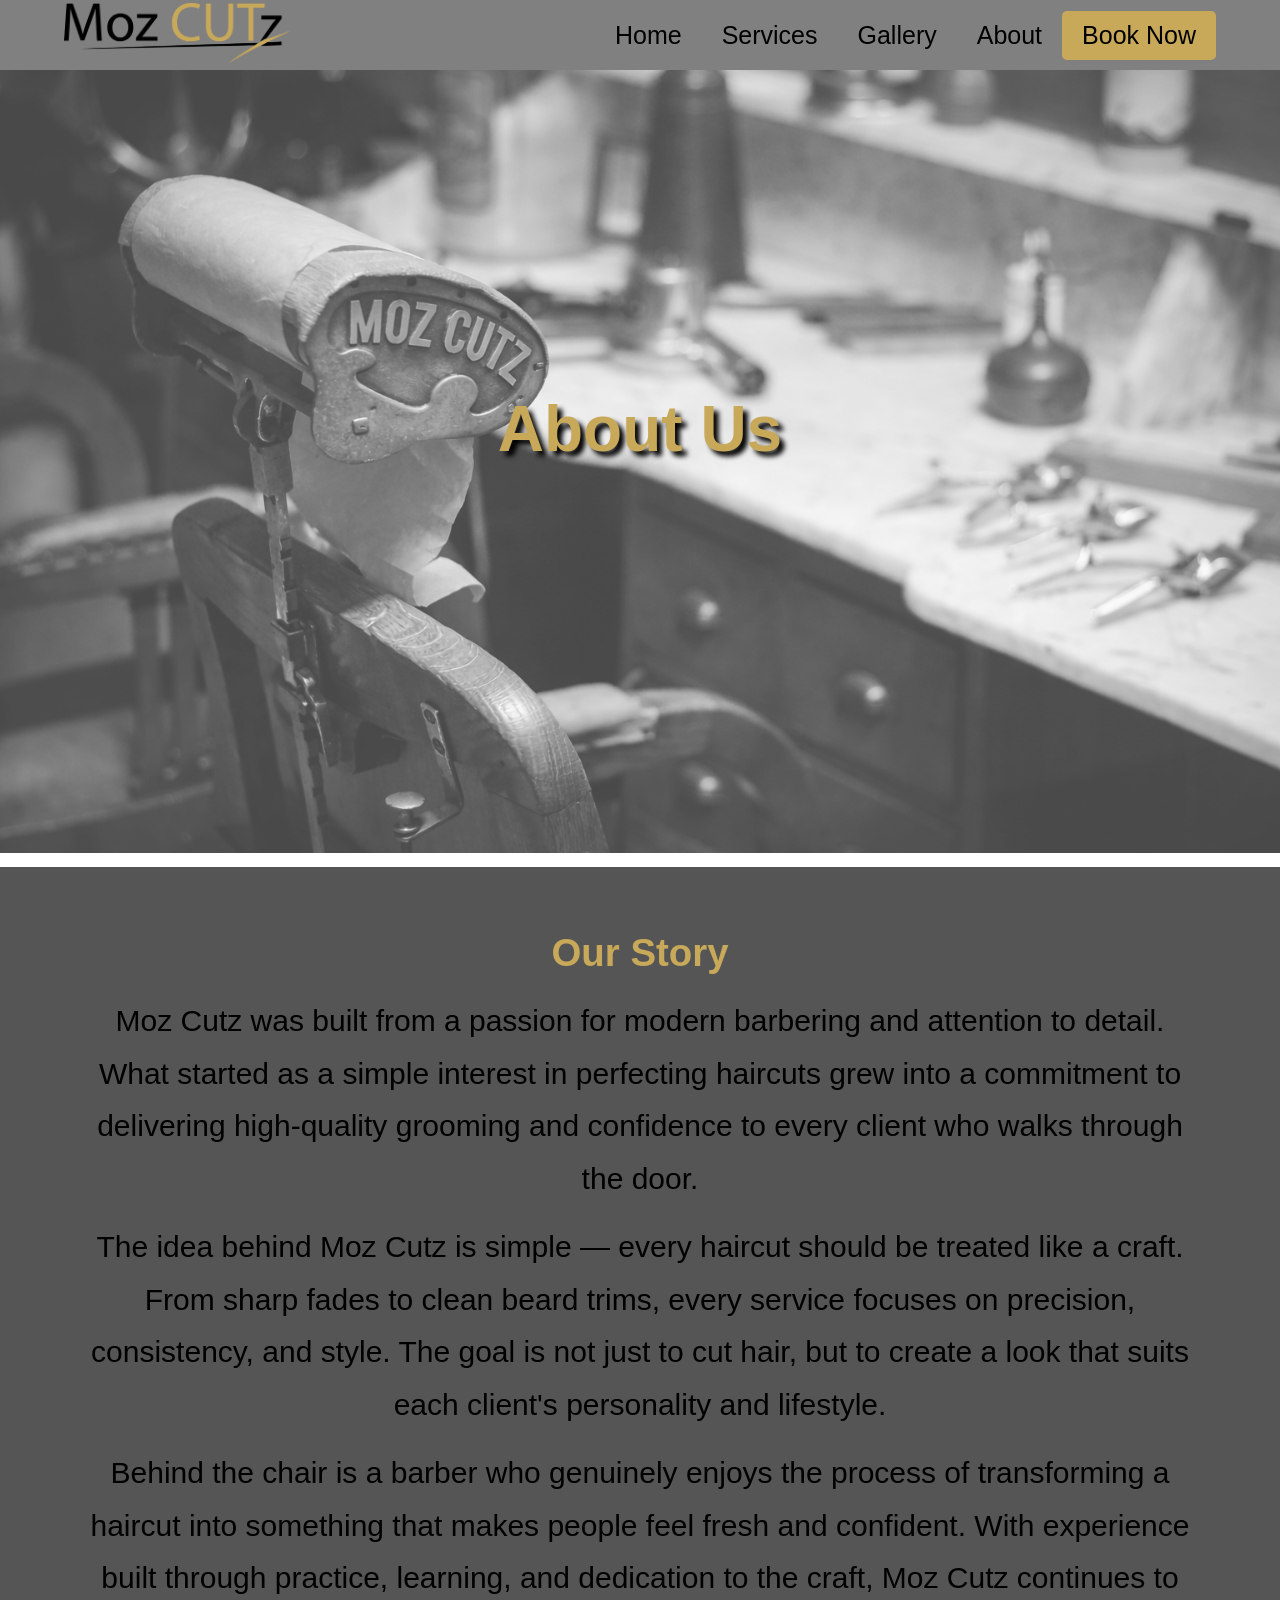
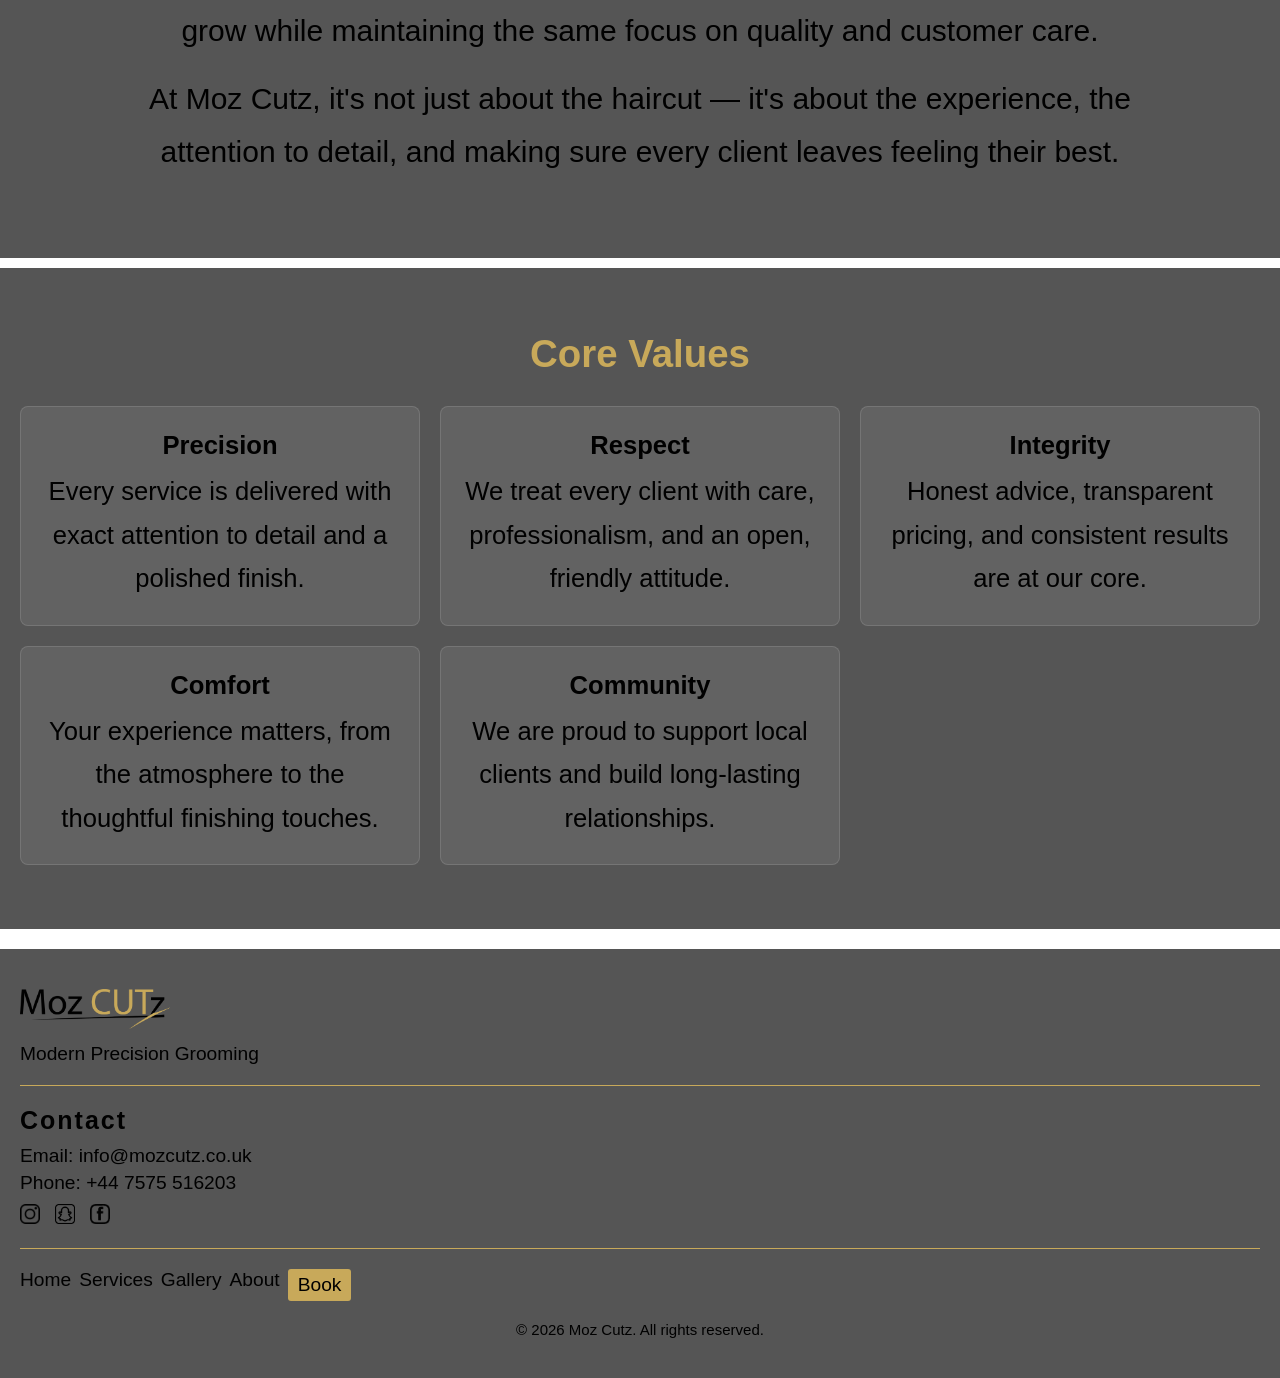
==== about.html @ f47575ed "initial upload" ====
<!DOCTYPE html>
<html>
<head>
  <title>About Us</title>
  <link rel="stylesheet" href="style.css">
</head>
<body>

<header class="navbar">
  <div class="logo">
    <img src="Hero Images/logo.png" alt="Moz Cutz Logo">
  </div>

  <nav class="nav">
    <a href="index.html">Home</a>
    <a href="Services.html">Services</a>
    <a href="gallery.html">Gallery</a>
    <a href="about.html">About</a>
    <a href="https://squareup.com/gb/en" target="_blank" class="cta">Book Now</a>
  </nav>
</header>

<main>
  <section class="hero-section">
    <div class="hero-content">
      <img src="Hero Images/about us hero image.png" alt="Hero Image">
      <h1>About Us</h1>
    </div>
  </section>

  <section class="about-info-section">
   <div class="about-info-grid">
     
      <div class="about-info-text">
      <h1>Our Story</h1>
       <p>Moz Cutz was built from a passion for modern barbering and attention to detail.
         What started as a simple interest in perfecting haircuts grew into a commitment to delivering high-quality grooming and confidence to every client who walks through the door.</p>   
       <p>The idea behind Moz Cutz is simple — every haircut should be treated like a craft. 
        From sharp fades to clean beard trims, every service focuses on precision, consistency, and style. 
        The goal is not just to cut hair, but to create a look that suits each client's personality and lifestyle.</p>
       <p>Behind the chair is a barber who genuinely enjoys the process of transforming a haircut into something that makes people feel fresh and confident. 
        With experience built through practice, learning, and dedication to the craft, Moz Cutz continues to grow while maintaining the same focus on quality and customer care.</p>
       <p>At Moz Cutz, it's not just about the haircut — it's about the experience, the attention to detail, and making sure every client leaves feeling their best.</p>
      </div>
    </div>
  </section>

  <section class="core-values-section">
    <div class="core-values-inner">
      <h1>Core Values</h1>
      <div class="values-grid">
        <div class="value-card">
          <h3>Precision</h3>
          <p>Every service is delivered with exact attention to detail and a polished finish.</p>
        </div>
        <div class="value-card">
          <h3>Respect</h3>
          <p>We treat every client with care, professionalism, and an open, friendly attitude.</p>
        </div>
        <div class="value-card">
          <h3>Integrity</h3>
          <p>Honest advice, transparent pricing, and consistent results are at our core.</p>
        </div>
        <div class="value-card">
          <h3>Comfort</h3>
          <p>Your experience matters, from the atmosphere to the thoughtful finishing touches.</p>
        </div>
        <div class="value-card">
          <h3>Community</h3>
          <p>We are proud to support local clients and build long-lasting relationships.</p>
        </div>
      </div>
    </div>
  </section>
</main>

<footer class="footer">

  <div class="footer-container">
<!-- left -->
    <div class="footer-logo">
      <img src="Hero Images/logo.png" alt="Moz Cutz Logo">
      <p>Modern Precision Grooming</p>
    </div>

    <!-- divider -->
<div class="divider"></div>
   
    <div class="footer-contact">
      <h3>Contact</h3>
      <p>Email: info@mozcutz.co.uk</p>
      <p>Phone: +44 7575 516203</p>
      <div class="socials">
        <a href="https://www.instagram.com/mozcutz?igsh=MWpocHoxbmjnZXI0Ng==" target="_blank"><img src="Hero Images/insta icon.png" alt="Instagram"></a>
        <a href="https://www.snapchat.com/add/mozcutz" target="_blank"><img src="Hero Images/snap icon.png" alt="Snapchat"></a>
        <a href="https://www.facebook.com/mozcutz" target="_blank"><img src="Hero Images/facebook icon6.png" alt="Facebook"></a>
      </div>
    </div>
    <!-- DIVIDER -->
    <div class="divider"></div>

    <!-- RIGHT -->
    <div class="footer-right">
      <a href="#">Home</a>
      <a href="#">Services</a>
      <a href="#">Gallery</a>
      <a href="#">About</a>
      <a href="#" class="footer-book">Book</a>
    </div>

  </div>
  <div class="footer-bottom">
    <p>© 2026 Moz Cutz. All rights reserved.</p>
  </div>

</footer>

</body>
</html>
---- style.css ----
* {
  margin: 0;
  padding: 0;
  box-sizing: border-box;
}
body {
  overflow-x: hidden;
}h1, h2, h3, h4, h5, h6 {
    font-family: 'Bebas Neue', sans-serif;
    
  }
  a {
    font-family: 'Montserrat', sans-serif;
  }
  p {
    font-family: 'Montserrat', sans-serif;
  }



 .navbar {
  position:fixed;
    width: 100%;
    height: 70px;
    background-color: gray;

    display: flex;
    flex-wrap: nowrap;
    justify-content: space-between;
    align-items: center;

    padding: 20px clamp(20px, 5vw, 80px);
    white-space: nowrap;
    z-index: 10;
}
.logo img {
  height: clamp(30px, 8vw, 60px);
  width: auto;
}
.nav {
  display: flex;
  flex-wrap: nowrap;
  overflow-x: auto;
}
  .nav a {
    text-decoration:none;
    color: black;
    font-size: clamp(16px, 2vw, 25px);
    padding: 10px 20px;

    display: inline-flex;
    flex-wrap: nowrap;
    flex: 0 1 auto;
    min-width: 0;
    flex-shrink: 1;

    white-space: nowrap;
    overflow: hidden;
    text-overflow: ellipsis;
}

.nav a:hover {
  background-color: #929191;
  border-radius: 5px;
}

.cta {
  background-color: #C8A95A;
  border-radius: 5px;
  padding: 10px 10px;
}
.hero-section {
  position: relative;
  width: 100%;
  overflow: hidden;
}

.hero-content {
  width: 100%;
  height: 100%;
  position: relative;
}

.hero-content h1 {
  font-size: clamp(30px, 5vw, 80px);
  position: absolute;
  top: 50%;
  left: 50%;
  white-space: nowrap;
  transform: translate(-50%, -50%);
  color: #C8A95A;
  text-shadow: 5px 5px 5px rgb(0, 0, 0);
  
}
.hero-content img  {
  width: 100%;
  height: 100%;
  object-fit: cover;
 
}
.hero-content a {
  position: absolute;
  display: inline-flex;
  justify-content: center;
  align-items: center;
  top: 65%;
  left: 50%;
  transform: translate(-50%, -50%);

  background-color: #C8A95A;
  color: black;
  padding: 15px 30px;
  text-decoration: none;
  font-size: clamp(16px, 1.5vw, 30px);
  flex-wrap: nowrap;
   white-space: nowrap;

}
.hero-content a:hover {
  background-color: #929191;
  border-radius: 5px;
}



.our-services h1 {
  padding: 80px 50px;
  text-align: center;
  font-size: clamp(16px, 3vw, 60px);
  word-spacing: 5px;
}
.card-container {
  display: flex;
  gap: 50px;
  justify-content: center;  
  align-items: center;
  width: 100%;
  max-width: 2000px;
  padding: clamp(20px, 4vw, 50px);
  border: #555 solid 1px;
  margin: 0 auto;   
  flex-direction: column;  
}
.service-box {
  display: flex;
  gap: 100px;
  justify-content: center;
}
.service-1-card, .service-2-card, .service-3-card {
  background: white;
  padding: 10px;
  border: 1px solid #ddd;
  width: 100%;
  max-width: 500px;
  margin: 20px;
}

.service-1-card img, .service-2-card img, .service-3-card img {
  height: 200px;
  max-height:500px;
  width: auto;
  margin: 0 auto 20px;
    display: block;
    padding: 20px;


}
.service-1-card h3, .service-2-card h3, .service-3-card h3 {
  font-size: clamp(20px, 3vw, 40px);
  margin-bottom: 10px;
 text-align: center;
}
.service-1-card p, .service-2-card p, .service-3-card p {
  font-size: clamp(16px, 2vw, 30px);
  color: #555;
  text-align: center;
  padding: 20px;
  
}
.view-all-services-cta {
  margin-top: 30px;
  padding: 12px 25px;
  background-color: #C8A95A;
  color: black;
  text-decoration: none;
  border-radius: 4px;
  display: inline-block;
 text-align: center;
 font-size: clamp(16px, 1.5vw, 30px);
}

.view-all-services-cta:hover {
  background-color: #929191;
}

.our-work h1 {
  padding: 50px 50px;
  text-align: center;
  font-size: clamp(30px, 2vw, 60px);
  word-spacing: 5px;
}
.our-work-container{
  display: flex;
  gap: 50px;
  justify-content: center;  
  align-items: center;
  width: 100%;
  max-width: 2000px;
  padding: clamp(20px, 4vw, 50px);
  flex-direction: column; 
  position: relative; 
  margin: 0 auto;  
}
.our-work-container h1 {
  position: absolute;
  top: 50%;
  left: 50%;
  transform: translate(-50%, -50%);
  text-align: center;
  font-size: clamp(16px, 3vw, 70px);
  text-shadow: 5px 5px 5px rgb(0, 0, 0);
   color: #C8A95A;
}

.our-work-container img {
  width: 100%;
  height: 100%;
  object-fit: cover;
  border-radius: 10px;
}
.our-work-btn {
  position: absolute;
  bottom: 20%;
  left: 50%;
  transform: translateX(-50%);
  padding: 12px 25px;
  background-color: #C8A95A;
  color: black;
  text-decoration: none;
  border-radius: 4px;
  display: inline-block;
  text-align: center;
  margin-top: 0;
  font-size: clamp(16px, 1.5vw, 30px);
}
.booknow-container {
  display: flex;
  gap: 50px;
  justify-content: center;  
  align-items: center;
  width: 100%;
  max-width: 2000px;
  padding: clamp(20px, 4vw, 50px);
  flex-direction: column; 
  position: relative; 
  margin: 0 auto;  }
  .booknow-container h1 {
  position: absolute;
  top: 50%;
  left: 50%;
  transform: translate(-50%, -50%);
  text-align: center;
  font-size: clamp(16px, 3vw, 70px);
  text-shadow: 5px 5px 5px rgb(0, 0, 0);
   color: #C8A95A;
}
  .booknow-container img {
  width: 100%;
  height: 100%;
  object-fit: cover;
}
.booknow-btn {
  position: absolute;
  bottom: 20%;
  left: 50%;
  transform: translateX(-50%);
  padding: 12px 25px;
  background-color: #C8A95A;
  color: black;
  text-decoration: none;
  border-radius: 4px;
  display: inline-block;
  text-align: center;
  word-spacing: 5px;
  font-size: clamp(16px, 1.5vw, 30px);
}
.short-story
{
  display: flex;
  gap: 50px;
  justify-content: center;  
  align-items: center;
  width: 100%;
  max-width: 2000px;
  padding: 50px clamp(20px, 8vw, 100px);
  flex-direction: column; 
  position: relative; 
  margin: 0 auto;  
  background-color: #555;
  margin-bottom: 50px;
}
.short-story h1 {
  font-size: clamp(15px, 3vw, 60px);
   color: #C8A95A;
   padding: 20px;
}
.short-story p {
  font-size: clamp(12px, 2vw, 30px);
  color: #000000;
  text-align: center;
  padding: 10px;
}
.footer {
  background: #555; 
  padding: 40px 20px;
  margin-top: 20px;
}

.footer-container {
  max-width: 2000px;
  margin: 0 auto;
  display: flex;
  justify-content: space-between;
  align-items: center;
}

/* LEFT */
.footer-logo img {
  height: 40px;
  margin-bottom: 10px;
}
.footer-logo p {
  font-size: clamp(10px, 1.5vw, 20px);
  color:#000000;
}
/* CENTER */
.footer-contact {
  text-align:justify
}

.footer-contact h3 {
  margin-bottom: 10px;
  letter-spacing: 2px;
  font-size: clamp(12px, 2vw, 25px);
}

.footer-contact p {
  font-size: clamp(10px, 1.5vw, 20px);
  margin: 5px 0;
}

/* SOCIAL ICONS */
.socials {
  margin-top: 10px;
  display: flex;
  gap: 15px;
}

.socials a {
  display: inline-block;
  transition: transform 0.2s ease;
}

.socials a:hover {
  transform: scale(1.1);
}

.socials img {
  width: 20px;
  height: 20px;
  object-fit: contain;
}

/* RIGHT */
.footer-right {
  display: flex;
  flex-direction: column;
  gap: 8px;

}
.footer-right a {
  text-decoration: none;
  color:#000000;
  font-size: clamp(10px, 1.5vw, 20px);
}

.footer-right a:hover {
  color: #C8A95A;
}

/* BOOK BUTTON */
.footer-book {
  background: #C8A95A;
  color: black;
  padding: 5px 10px;
  border-radius: 3px;
  width: fit-content;
}
.footer-bottom {
  width: 100%;
  margin-top: 20px;
  text-align: center;
  font-size: 12px;
  color:#000000;
  font-size: clamp(10px, 1.5vw, 15px);
}
/* DIVIDERS */
.divider {
  width: 2px;
  height: 150px;
  background: #C8A95A;
}
 .footer-container {
    flex-direction: column;
    align-items: flex-start;
    gap: 20px;
  }
  .divider {
    width: 100%;
    height: 1px;
  }
  .footer-right {
    width: 100%;
    flex-direction: row;
    flex-wrap: wrap;
  }



/* SERVICES PAGE  */

.service-card-container {
  width: 100%;
  max-width: 2000px;
  padding: clamp(20px, 4vw, 50px);
  border: #555 solid 1px;
  margin: 0 auto;
}

.service-box-services {
  display: grid;
  grid-template-columns: repeat(3, minmax(250px, 1fr));
  gap: 20px;
  width: 100%;
  justify-items: center;
}
.service-1, .service-2, .service-3, .service-4, .service-5, .service-6, .service-7, .service-8, .service-9 {
  background: white;
  padding: 30px;
  border: 1px solid #ddd;
  width: 100%;
}

.service-1 h3, .service-2 h3, .service-3 h3, .service-4 h3, .service-5 h3, .service-6 h3, .service-7 h3, .service-8 h3, .service-9 h3 {
  font-size: clamp(15px, 2vw, 45px);
  margin-bottom: 10px;
  text-align: center;
  letter-spacing: 2px;
}
.service-1 h3 span, .service-2 h3 span, .service-3 h3 span, .service-4 h3 span, .service-5 h3 span, .service-6 h3 span, .service-7 h3 span, .service-8 h3 span, .service-9 h3 span {
  display: inline-block;
  margin-left: 8px;
  font-size: 0.9em;
}
.service-1 p, .service-2 p, .service-3 p, .service-4 p, .service-5 p, .service-6 p, .service-7 p, .service-8 p, .service-9 p {
  font-size: clamp(15px, 2vw, 30px);
  color: #555;
  text-align: center;
  padding: 10px;
}
.service-box-services .book-services-cta {
  grid-column: 1 / -1;
  justify-self: center;
  margin-top: 30px;
}
.book-services-cta {
  padding: 12px 25px;
  background-color: #C8A95A;
  color: black;
  text-decoration: none;
  border-radius: 4px;
  display: inline-flex;
  justify-content: center;
  align-items: center;
  font-size: clamp(16px, 2vw, 30px);
}
.book-services-cta:hover {
  background-color: #929191;
}
 .our-work-btn,
  .booknow-btn {
    position: absolute;
    left: 50%;
    transform: translateX(-50%);
    margin-top: 0;
  }
 
  
/* GALLERY PAGE  */

.photo-1 h3, .photo-2 h3, .photo-3 h3, .photo-4 h3, .photo-5 h3, .photo-6 h3, .photo-7 h3, .photo-8 h3, .photo-9 h3 {
  font-size: clamp(15px, 3vw, 35px);
  text-align: center;
  padding: 10px;
}
.photo-1 img, .photo-2 img , .photo-3 img, .photo-4 img, .photo-5 img, .photo-6 img, .photo-7 img, .photo-8 img, .photo-9 img {
 height: clamp(100px, 15vw, 500px);
  width: clamp(150px, 20vw, 500px);
   max-height:300px;
   margin: 0 auto;
  display: block;
  border-radius: 10px;
}
/*about page */
.about-info-section,
.core-values-section {
  background: #555;
  color:#C8A95A;
  padding: clamp(40px, 5vw, 80px) 20px;
  margin-top: 10px;
  text-align: center;
}

.about-info-grid {
  max-width: 1100px;
  margin: 0 auto;
  align-items: center;
  gap: 40px;
}
.about-info-text {
  flex: 1;
}


.about-info-text h1,
.core-values-inner h1 {
  font-size: clamp(16px, 3vw, 50px);
  color: #C8A95A;
  margin-bottom: 20px;
  text-align: center;
}

.about-info-text p {
  font-size: clamp(16px, 3vw, 30px);
  line-height: 1.75;
  color:#000000;
  margin-bottom: 16px;
}

.core-values-inner {
  margin: 0 auto;
}

.values-grid {
  display: grid;
  grid-template-columns: repeat(3, minmax(220px, 1fr));
  gap: 20px;
  margin-top: 30px;
  max-width: 2000px;
}

.value-card {
  background: rgba(255, 255, 255, 0.08);
  border: 1px solid rgba(255, 255, 255, 0.12);
  border-radius: 8px;
  padding: 24px;
}

.value-card h3 {
  color:#000000;
  margin-bottom: 10px;
  font-size: clamp(16px, 2vw, 40px);
}

.value-card p {
  color:#000000;
  font-size: clamp(15px, 2vw, 30px);
  line-height: 1.7;
}
@media screen and (max-width: 1100px) {
 .navbar {
    flex-wrap: nowrap;
    justify-content: space-between;
    height: 50px;
  }
  .logo img {
    height: clamp(20px, 5vw, 40px);
  }
  .hero-section {
    min-height: auto;
    height: auto;
    overflow: hidden;
  }
  .hero-content img {
    width: 100%;
    height: auto;
  }
  .hero-content h1 {
    font-size: clamp(20px, 4vw, 50px);
    top: 40%;
  }
  .hero-content a {
    font-size: clamp(15px, 3vw, 20px);
    padding: 8px 10px;
    top: 60%;
  }
  .card-container {
    max-width: 100%;
    padding: 20px;
    gap: 20px;
  }
  .service-box {
    flex-wrap: nowrap;
    gap: 30px;
    justify-content: center;
  }
  .service-1-card,
  .service-2-card,
  .service-3-card {
    width: 100%;
    max-width: 300px;
    margin: 10px;
  }
  .service-1-card img,
  .service-2-card img,
  .service-3-card img {
    height: auto;
    max-height: 100px;
    width: auto;
    max-width: 100%;
    padding: 5px;
  }
  
  .our-work-container,
  .booknow-container,
  .short-story {
    width: 100%;
    max-width: 1000px;
    padding: 10px;
    gap: 30px;
  }
  .our-work-container img,
  .booknow-container img {
    width: 100%;
    height: auto;
    max-height: 400px;
  }
  .short-story {
    padding: 20px;
    max-width: 1200px;

  }
  .service-box-services {
    grid-template-columns: repeat(2, minmax(250px, 1fr));
  }
  
  .values-grid {
    grid-template-columns: repeat(2, minmax(220px, 1fr));
  }

}

@media screen and (max-width: 600px) {
  .navbar {
    flex-wrap: nowrap;
    justify-content: space-between;
    gap: 5px;
    padding: 8px;
    height: 40px;
  }
  .nav {
    display: flex;
    flex-wrap: nowrap;
    justify-content: flex-end;
    gap: 5px;
    overflow-x: visible;
  }
  .nav a {
    font-size: clamp(10px, 2.5vw, 15px);
    padding: 2px 3px;
    white-space: nowrap;
  }
  .logo img {
    height: clamp(20px, 3vw, 30px);
  }
  .hero-section {
    height: auto;
  }
  .hero-content img {
    width: 100%;
    height: auto;
  }
  .hero-content h1,
  .hero-content a {
    position: absolute;
    left: 50%;
    transform: translateX(-50%);
    text-align: center;
  }
  .hero-content h1 {
    width: 90%;
    white-space: normal;
    padding: 20px 15px 10px;
    font-size: clamp(15px, 3vw, 30px);
    top: 30%;
  }
  .hero-content a {
    width: auto;
    max-width: 180px;
    margin: 20px auto;
    top: 50%;
    font-size: clamp(10px, 2vw, 20px);
    padding: 5px 10px;
  }

  .our-services h1,.our-work h1, .booknow-container h1, .short-story h1, .our-work-container h1, .about-info-text h1 ,.core-values-inner h1 {
    font-size: clamp(13px,2vw,18px);
      padding: 20px 10px; 
      text-align: center;
  }
  .service-1-card img, .service-2-card img,.service-3-card img{
    height: auto;
    max-height: 80px;
     width: auto;
     max-width: 100%;
     padding: 8px;
  }

  
  .service-1-card h3, .service-2-card h3, .service-3-card h3 {
    font-size: clamp(12px, 2vw, 15px);
  }    
  .service-1-card p, .service-2-card p, .service-3-card p {
    font-size: clamp(10px, 3vw, 15px);
    line-height: 1.5;
  }
  .our-work-btn, .booknow-btn, .view-all-services-cta , .book-services-cta {
    font-size: clamp(10px, 2vw, 15px);
    padding: 5px 10px;
  }
   .footer-logo img{
    height: clamp(20px, 3vw, 30px);
  }
  .footer p {
    font-size: clamp(10px,2vw,15px);
    }
    .footer-contact h3 {
    font-size: clamp(12px, 3vw, 15px);
    }
     .footer-right a {
    font-size: clamp(10px, 2vw, 15px);
  }

  .card-container,
  .our-work-container,
  .booknow-container,
  .short-story,
  .service-card-container {
    padding: 10px;
  }
  .short-story {
    padding-left: 20px;
    padding-right: 20px;
  }

  
  .service-box {
    flex-direction: column;
    gap: 20px;
  }
    .service-box-services {
    grid-template-columns: 1fr;
  }
  .service-card-container {
    padding: 20px;
  }
  .service-1,
  .service-2,
  .service-3,
  .service-4,
  .service-5,
  .service-6,
  .service-7,
  .service-8,
  .service-9 {
    padding: 20px;
  }
  .service-1 h3,
  .service-2 h3,
  .service-3 h3,
  .service-4 h3,
  .service-5 h3,
  .service-6 h3,
  .service-7 h3,
  .service-8 h3,
  .service-9 h3 {
    font-size: clamp(12px, 2vw, 15px);
  }
  .service-1 p,
  .service-2 p,
  .service-3 p,
  .service-4 p,
  .service-5 p,
  .service-6 p,
  .service-7 p,
  .service-8 p,
  .service-9 p {
    font-size: clamp(10px, 2vw, 14px);
    line-height: 1.5;
}

.about-info-grid {
  flex-direction: column;
  gap: 20px;
}
.about-info-text {
  margin-left: 20px;
  margin-right: 20px;
}
.about-info-text p{
  font-size: clamp(10px, 2vw, 14px);
}
.core-values-inner {
  max-width: 100%;
  padding: 20px;
}
.value-card h3 {
  font-size: clamp(12px, 2vw, 15px);
}




@media screen and (max-width: 600px) {
  .service-box-services {
    grid-template-columns: 1fr;
  }
  .values-grid {
    grid-template-columns: 1fr;
  }
  .about-info-text {
    margin-left: 25px;
    margin-right: 25px;
  }
}
}
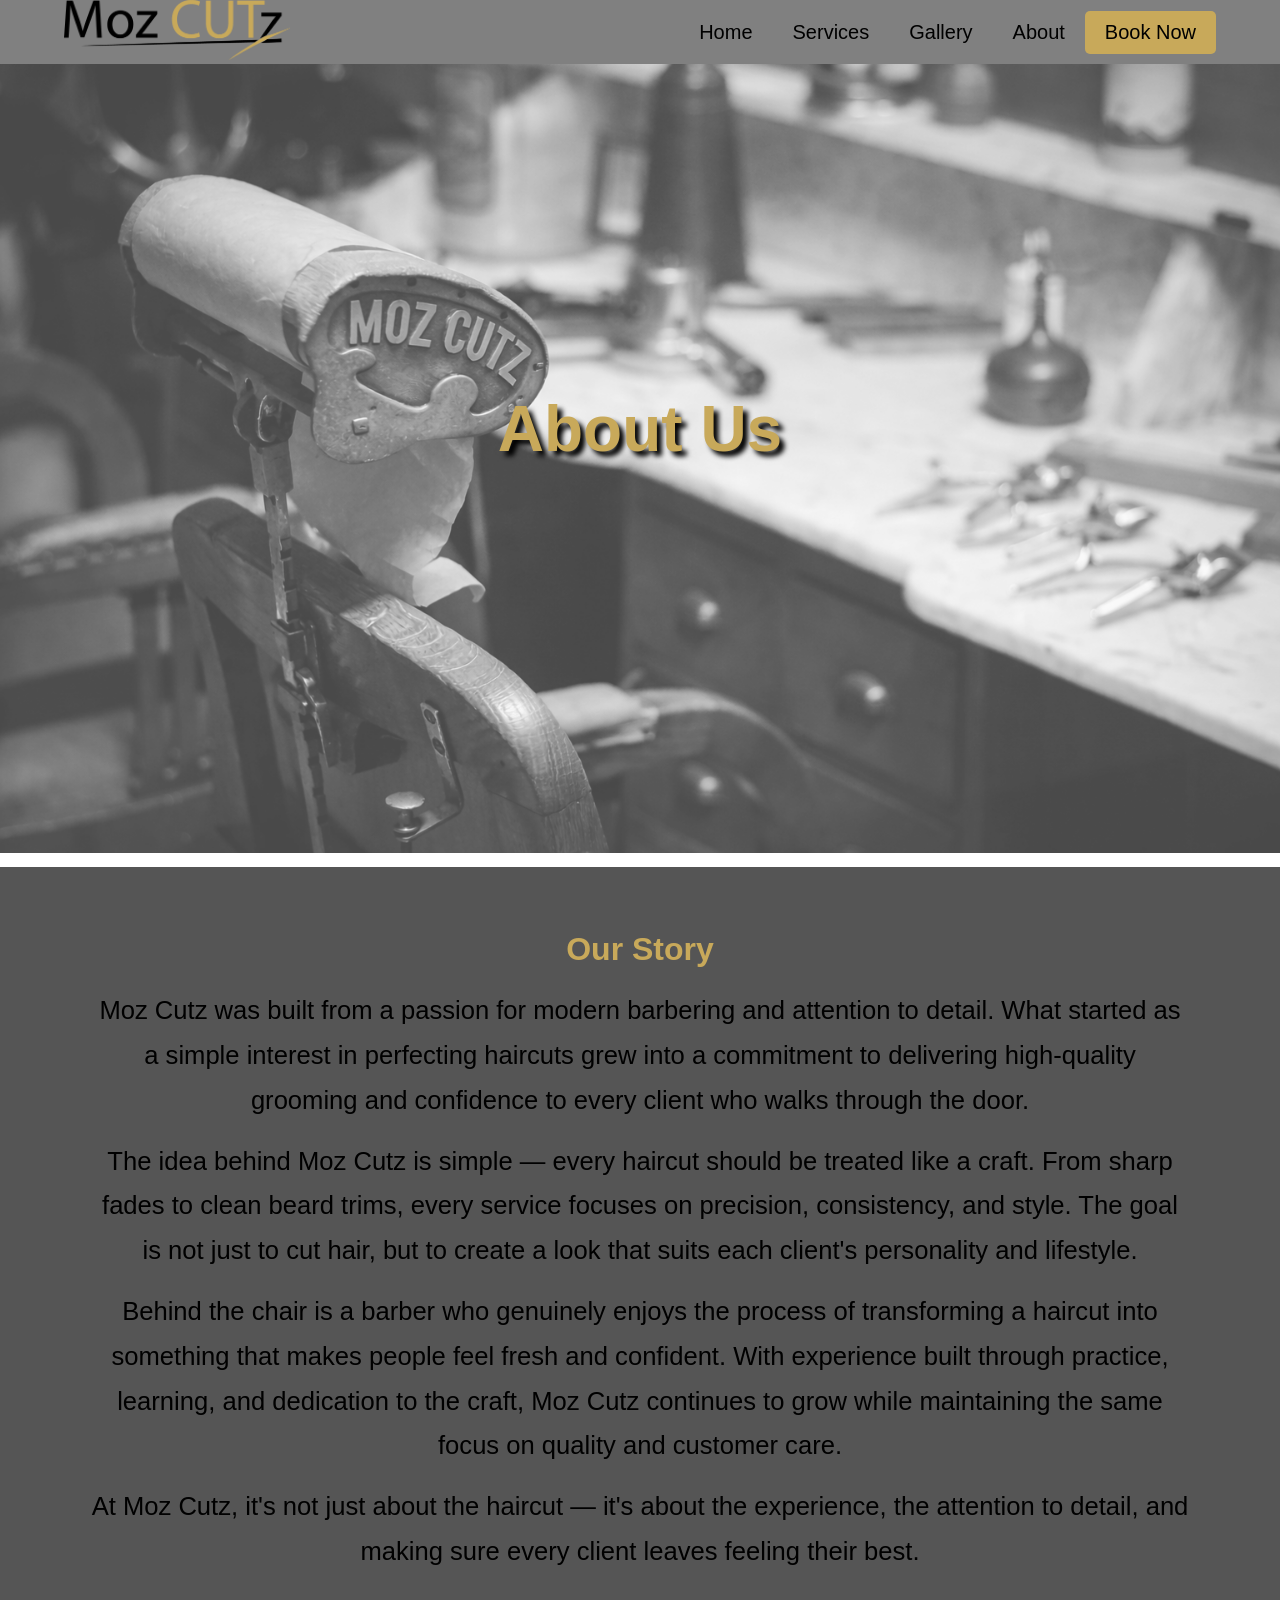
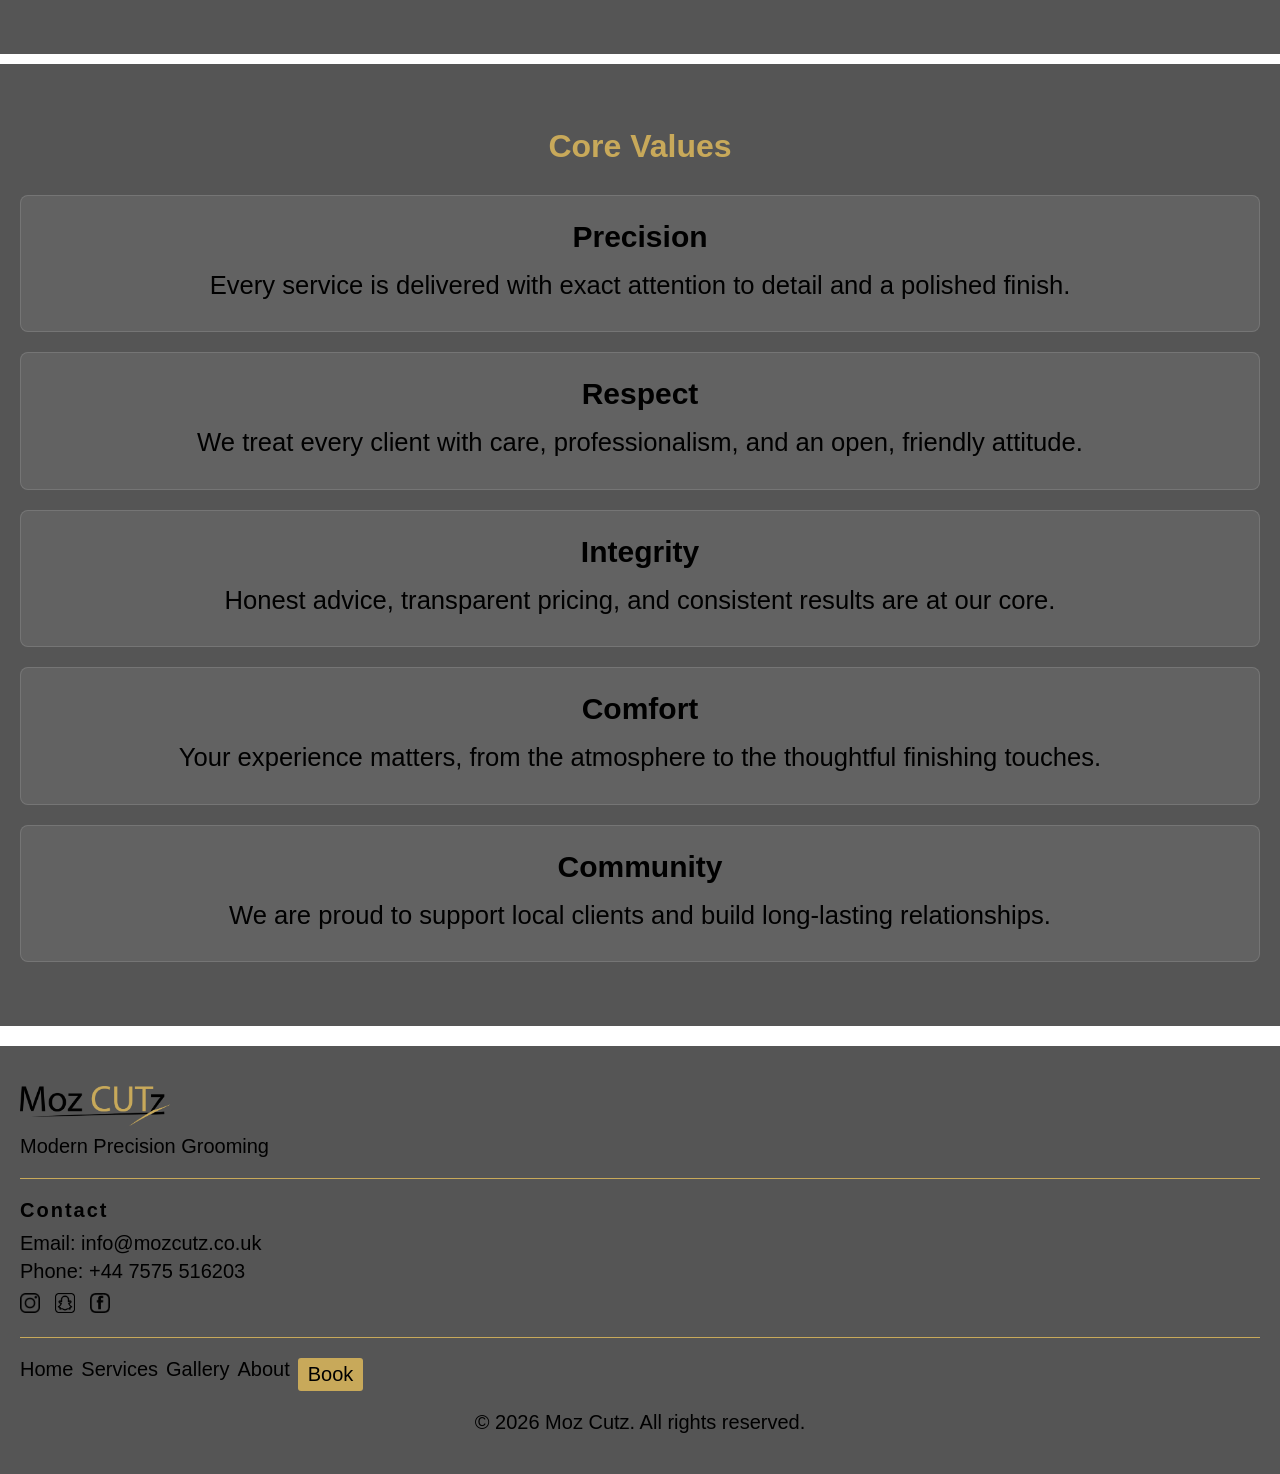
==== commit 2947ce14: "Replace with old the about.html" ====
--- a/about.html
+++ b/about.html
@@ -3,6 +3,7 @@
 <head>
   <title>About Us</title>
   <link rel="stylesheet" href="style.css">
+   <meta name="viewport" content="width=device-width, initial-scale=1.0">
 </head>
 <body>
 
--- a/style.css
+++ b/style.css
@@ -1,847 +1,276 @@
-* {
-  margin: 0;
-  padding: 0;
-  box-sizing: border-box;
-}
-body {
-  overflow-x: hidden;
-}h1, h2, h3, h4, h5, h6 {
-    font-family: 'Bebas Neue', sans-serif;
+* { margin: 0; padding: 0; box-sizing: border-box; } 
+body { overflow-x: hidden; }
+h1, h2, h3, h4, h5, h6 { font-family: 'Bebas Neue', sans-serif; }
+ a { font-family: 'Montserrat', sans-serif; } 
+ p { font-family: 'Montserrat', sans-serif; } 
+ 
+ .navbar { position:fixed; 
+  width: 100%; 
+  height:clamp(60px, 5vw, 100px);
+  background-color:
+   gray; display
+   : flex; flex-wrap: 
+   nowrap; justify-content: 
+   space-between; align-items: 
+   center; padding: 20px clamp(20px, 5vw, 80px); 
+   white-space: nowrap; z-index: 10; } 
+   
+   .logo img { height: clamp(30px, 8vw, 60px);
+     width: auto; } 
+     
+     .nav { display: flex;
+       flex-wrap: nowrap;
+        overflow-x: auto; } 
+        
+        .nav a { 
+          text-decoration:none; 
+          color: black;
+           font-size: clamp(20px, 1.5vw, 45px); 
+           padding: 10px 20px; 
+           display: inline-flex; 
+           flex-wrap: nowrap; 
+           flex: 0 1 auto; 
+           min-width: 0;
+            flex-shrink: 1;
+             white-space: nowrap;
+              overflow: hidden; 
+              text-overflow: ellipsis; } 
+              
+              .nav a:hover 
+              { background-color: #929191; border-radius: 5px; } 
+              .cta { background-color: #C8A95A; border-radius: 5px; padding: 10px 10px; } 
+              .hero-section { position: relative; width: 100%; overflow: hidden; } 
+              .hero-content { width: 100%; height: 100%; position: relative; } 
+              .hero-content h1 { font-size: clamp(50px, 5vw, 100px); position: absolute; top: 50%; left: 50%; white-space: nowrap; transform: translate(-50%, -50%); color: #C8A95A; text-shadow: 5px 5px 5px rgb(0, 0, 0); }
+               .hero-content img { width: 100%; height: 100%; object-fit: cover; } 
+               .hero-content a 
+               { position: absolute;
+                 display: inline-flex;
+                  justify-content: center; 
+                  align-items: center; 
+                  top: 65%;
+                   left: 50%;
+                    transform: translate(-50%, -50%);
+                     background-color: #C8A95A; 
+                     color: black; 
+                     padding: 15px 30px; 
+                     text-decoration: none; 
+                     font-size: clamp(20px, 1.5vw, 30px); 
+                     flex-wrap: nowrap; white-space: nowrap; } .hero-content a:hover { background-color: #929191; border-radius: 5px; }
+                     
+                     
+                     .our-services h1 
+                     { padding: 80px 50px; text-align: center; font-size: clamp(30px, 2.5vw, 60px); word-spacing: 5px; } 
+                     .card-container { 
+                      display: flex;
+                       gap: 50px;
+                        justify-content: center; 
+                        align-items: center; 
+                        width: 100%; max-width: 2000px; padding: clamp(20px, 4vw, 50px); border: #555 solid 1px; margin: 0 auto; flex-direction: column; } 
+                        
+  .service-box { display: flex; gap: 100px; justify-content: center; }
+   .service-1-card, .service-2-card, .service-3-card 
+   { background: white; padding: 5px; border: 1px solid #ddd; width: 100%; max-width: 600px; margin: 5px; } 
+   .service-1-card img, .service-2-card img, .service-3-card img 
+   { height: 200px; max-height:500px; width: auto; margin: 0 auto 20px; display: block; padding: 20px; }
+    .service-1-card h3, .service-2-card h3, .service-3-card h3 
+    { font-size: clamp(25px, 2vw, 50px); margin-bottom: 10px; text-align: center; } 
+    .service-1-card p, .service-2-card p, .service-3-card p
+     { font-size: clamp(20px, 2vw, 30px); color: #555; text-align: center; padding: 20px; } 
+
+    .view-all-services-cta 
+    { margin-top: 30px; padding: 12px 25px; background-color: #C8A95A; color: black; text-decoration: none; border-radius: 4px; display: inline-block; text-align: center; font-size: clamp(20px, 1.5vw, 40px); } 
+    .view-all-services-cta:hover { background-color: #929191; }
     
-  }
-  a {
-    font-family: 'Montserrat', sans-serif;
-  }
-  p {
-    font-family: 'Montserrat', sans-serif;
-  }
-
-
-
- .navbar {
-  position:fixed;
-    width: 100%;
-    height: 70px;
-    background-color: gray;
-
-    display: flex;
-    flex-wrap: nowrap;
-    justify-content: space-between;
-    align-items: center;
-
-    padding: 20px clamp(20px, 5vw, 80px);
-    white-space: nowrap;
-    z-index: 10;
-}
-.logo img {
-  height: clamp(30px, 8vw, 60px);
-  width: auto;
-}
-.nav {
-  display: flex;
-  flex-wrap: nowrap;
-  overflow-x: auto;
-}
-  .nav a {
-    text-decoration:none;
-    color: black;
-    font-size: clamp(16px, 2vw, 25px);
-    padding: 10px 20px;
-
-    display: inline-flex;
-    flex-wrap: nowrap;
-    flex: 0 1 auto;
-    min-width: 0;
-    flex-shrink: 1;
-
-    white-space: nowrap;
-    overflow: hidden;
-    text-overflow: ellipsis;
-}
-
-.nav a:hover {
-  background-color: #929191;
-  border-radius: 5px;
-}
-
-.cta {
-  background-color: #C8A95A;
-  border-radius: 5px;
-  padding: 10px 10px;
-}
-.hero-section {
-  position: relative;
-  width: 100%;
-  overflow: hidden;
-}
-
-.hero-content {
-  width: 100%;
-  height: 100%;
-  position: relative;
-}
-
-.hero-content h1 {
-  font-size: clamp(30px, 5vw, 80px);
-  position: absolute;
-  top: 50%;
-  left: 50%;
-  white-space: nowrap;
-  transform: translate(-50%, -50%);
-  color: #C8A95A;
-  text-shadow: 5px 5px 5px rgb(0, 0, 0);
-  
-}
-.hero-content img  {
-  width: 100%;
-  height: 100%;
-  object-fit: cover;
- 
-}
-.hero-content a {
-  position: absolute;
-  display: inline-flex;
-  justify-content: center;
-  align-items: center;
-  top: 65%;
-  left: 50%;
-  transform: translate(-50%, -50%);
-
-  background-color: #C8A95A;
-  color: black;
-  padding: 15px 30px;
-  text-decoration: none;
-  font-size: clamp(16px, 1.5vw, 30px);
-  flex-wrap: nowrap;
-   white-space: nowrap;
-
-}
-.hero-content a:hover {
-  background-color: #929191;
-  border-radius: 5px;
-}
-
-
-
-.our-services h1 {
-  padding: 80px 50px;
-  text-align: center;
-  font-size: clamp(16px, 3vw, 60px);
-  word-spacing: 5px;
-}
-.card-container {
-  display: flex;
-  gap: 50px;
-  justify-content: center;  
-  align-items: center;
-  width: 100%;
-  max-width: 2000px;
-  padding: clamp(20px, 4vw, 50px);
-  border: #555 solid 1px;
-  margin: 0 auto;   
-  flex-direction: column;  
-}
-.service-box {
-  display: flex;
-  gap: 100px;
-  justify-content: center;
-}
-.service-1-card, .service-2-card, .service-3-card {
-  background: white;
-  padding: 10px;
-  border: 1px solid #ddd;
-  width: 100%;
-  max-width: 500px;
-  margin: 20px;
-}
-
-.service-1-card img, .service-2-card img, .service-3-card img {
-  height: 200px;
-  max-height:500px;
-  width: auto;
-  margin: 0 auto 20px;
-    display: block;
-    padding: 20px;
-
-
-}
-.service-1-card h3, .service-2-card h3, .service-3-card h3 {
-  font-size: clamp(20px, 3vw, 40px);
-  margin-bottom: 10px;
- text-align: center;
-}
-.service-1-card p, .service-2-card p, .service-3-card p {
-  font-size: clamp(16px, 2vw, 30px);
-  color: #555;
-  text-align: center;
-  padding: 20px;
-  
-}
-.view-all-services-cta {
-  margin-top: 30px;
-  padding: 12px 25px;
-  background-color: #C8A95A;
-  color: black;
-  text-decoration: none;
-  border-radius: 4px;
-  display: inline-block;
- text-align: center;
- font-size: clamp(16px, 1.5vw, 30px);
-}
-
-.view-all-services-cta:hover {
-  background-color: #929191;
-}
-
-.our-work h1 {
-  padding: 50px 50px;
-  text-align: center;
-  font-size: clamp(30px, 2vw, 60px);
-  word-spacing: 5px;
-}
-.our-work-container{
-  display: flex;
-  gap: 50px;
-  justify-content: center;  
-  align-items: center;
-  width: 100%;
-  max-width: 2000px;
-  padding: clamp(20px, 4vw, 50px);
-  flex-direction: column; 
-  position: relative; 
-  margin: 0 auto;  
-}
-.our-work-container h1 {
-  position: absolute;
-  top: 50%;
-  left: 50%;
-  transform: translate(-50%, -50%);
-  text-align: center;
-  font-size: clamp(16px, 3vw, 70px);
-  text-shadow: 5px 5px 5px rgb(0, 0, 0);
-   color: #C8A95A;
-}
-
-.our-work-container img {
-  width: 100%;
-  height: 100%;
-  object-fit: cover;
-  border-radius: 10px;
-}
-.our-work-btn {
-  position: absolute;
-  bottom: 20%;
-  left: 50%;
-  transform: translateX(-50%);
-  padding: 12px 25px;
-  background-color: #C8A95A;
-  color: black;
-  text-decoration: none;
-  border-radius: 4px;
-  display: inline-block;
-  text-align: center;
-  margin-top: 0;
-  font-size: clamp(16px, 1.5vw, 30px);
-}
-.booknow-container {
-  display: flex;
-  gap: 50px;
-  justify-content: center;  
-  align-items: center;
-  width: 100%;
-  max-width: 2000px;
-  padding: clamp(20px, 4vw, 50px);
-  flex-direction: column; 
-  position: relative; 
-  margin: 0 auto;  }
-  .booknow-container h1 {
-  position: absolute;
-  top: 50%;
-  left: 50%;
-  transform: translate(-50%, -50%);
-  text-align: center;
-  font-size: clamp(16px, 3vw, 70px);
-  text-shadow: 5px 5px 5px rgb(0, 0, 0);
-   color: #C8A95A;
-}
-  .booknow-container img {
-  width: 100%;
-  height: 100%;
-  object-fit: cover;
-}
-.booknow-btn {
-  position: absolute;
-  bottom: 20%;
-  left: 50%;
-  transform: translateX(-50%);
-  padding: 12px 25px;
-  background-color: #C8A95A;
-  color: black;
-  text-decoration: none;
-  border-radius: 4px;
-  display: inline-block;
-  text-align: center;
-  word-spacing: 5px;
-  font-size: clamp(16px, 1.5vw, 30px);
-}
-.short-story
-{
-  display: flex;
-  gap: 50px;
-  justify-content: center;  
-  align-items: center;
-  width: 100%;
-  max-width: 2000px;
-  padding: 50px clamp(20px, 8vw, 100px);
-  flex-direction: column; 
-  position: relative; 
-  margin: 0 auto;  
-  background-color: #555;
-  margin-bottom: 50px;
-}
-.short-story h1 {
-  font-size: clamp(15px, 3vw, 60px);
-   color: #C8A95A;
-   padding: 20px;
-}
-.short-story p {
-  font-size: clamp(12px, 2vw, 30px);
-  color: #000000;
-  text-align: center;
-  padding: 10px;
-}
-.footer {
-  background: #555; 
-  padding: 40px 20px;
-  margin-top: 20px;
-}
-
-.footer-container {
-  max-width: 2000px;
-  margin: 0 auto;
-  display: flex;
-  justify-content: space-between;
-  align-items: center;
-}
-
-/* LEFT */
-.footer-logo img {
-  height: 40px;
-  margin-bottom: 10px;
-}
-.footer-logo p {
-  font-size: clamp(10px, 1.5vw, 20px);
-  color:#000000;
-}
-/* CENTER */
-.footer-contact {
-  text-align:justify
-}
-
-.footer-contact h3 {
-  margin-bottom: 10px;
-  letter-spacing: 2px;
-  font-size: clamp(12px, 2vw, 25px);
-}
-
-.footer-contact p {
-  font-size: clamp(10px, 1.5vw, 20px);
-  margin: 5px 0;
-}
-
-/* SOCIAL ICONS */
-.socials {
-  margin-top: 10px;
-  display: flex;
-  gap: 15px;
-}
-
-.socials a {
-  display: inline-block;
-  transition: transform 0.2s ease;
-}
-
-.socials a:hover {
-  transform: scale(1.1);
-}
-
-.socials img {
-  width: 20px;
-  height: 20px;
-  object-fit: contain;
-}
-
-/* RIGHT */
-.footer-right {
-  display: flex;
-  flex-direction: column;
-  gap: 8px;
-
-}
-.footer-right a {
-  text-decoration: none;
-  color:#000000;
-  font-size: clamp(10px, 1.5vw, 20px);
-}
-
-.footer-right a:hover {
-  color: #C8A95A;
-}
-
-/* BOOK BUTTON */
-.footer-book {
-  background: #C8A95A;
-  color: black;
-  padding: 5px 10px;
-  border-radius: 3px;
-  width: fit-content;
-}
-.footer-bottom {
-  width: 100%;
-  margin-top: 20px;
-  text-align: center;
-  font-size: 12px;
-  color:#000000;
-  font-size: clamp(10px, 1.5vw, 15px);
-}
-/* DIVIDERS */
-.divider {
-  width: 2px;
-  height: 150px;
-  background: #C8A95A;
-}
- .footer-container {
-    flex-direction: column;
-    align-items: flex-start;
-    gap: 20px;
-  }
-  .divider {
-    width: 100%;
-    height: 1px;
-  }
-  .footer-right {
-    width: 100%;
-    flex-direction: row;
-    flex-wrap: wrap;
-  }
-
-
-
-/* SERVICES PAGE  */
-
-.service-card-container {
-  width: 100%;
-  max-width: 2000px;
-  padding: clamp(20px, 4vw, 50px);
-  border: #555 solid 1px;
-  margin: 0 auto;
-}
-
-.service-box-services {
-  display: grid;
-  grid-template-columns: repeat(3, minmax(250px, 1fr));
-  gap: 20px;
-  width: 100%;
-  justify-items: center;
-}
-.service-1, .service-2, .service-3, .service-4, .service-5, .service-6, .service-7, .service-8, .service-9 {
-  background: white;
-  padding: 30px;
-  border: 1px solid #ddd;
-  width: 100%;
-}
-
-.service-1 h3, .service-2 h3, .service-3 h3, .service-4 h3, .service-5 h3, .service-6 h3, .service-7 h3, .service-8 h3, .service-9 h3 {
-  font-size: clamp(15px, 2vw, 45px);
-  margin-bottom: 10px;
-  text-align: center;
-  letter-spacing: 2px;
-}
-.service-1 h3 span, .service-2 h3 span, .service-3 h3 span, .service-4 h3 span, .service-5 h3 span, .service-6 h3 span, .service-7 h3 span, .service-8 h3 span, .service-9 h3 span {
-  display: inline-block;
-  margin-left: 8px;
-  font-size: 0.9em;
-}
-.service-1 p, .service-2 p, .service-3 p, .service-4 p, .service-5 p, .service-6 p, .service-7 p, .service-8 p, .service-9 p {
-  font-size: clamp(15px, 2vw, 30px);
-  color: #555;
-  text-align: center;
-  padding: 10px;
-}
-.service-box-services .book-services-cta {
-  grid-column: 1 / -1;
-  justify-self: center;
-  margin-top: 30px;
-}
-.book-services-cta {
-  padding: 12px 25px;
-  background-color: #C8A95A;
-  color: black;
-  text-decoration: none;
-  border-radius: 4px;
-  display: inline-flex;
-  justify-content: center;
-  align-items: center;
-  font-size: clamp(16px, 2vw, 30px);
-}
-.book-services-cta:hover {
-  background-color: #929191;
-}
- .our-work-btn,
-  .booknow-btn {
-    position: absolute;
-    left: 50%;
-    transform: translateX(-50%);
-    margin-top: 0;
-  }
- 
-  
-/* GALLERY PAGE  */
-
-.photo-1 h3, .photo-2 h3, .photo-3 h3, .photo-4 h3, .photo-5 h3, .photo-6 h3, .photo-7 h3, .photo-8 h3, .photo-9 h3 {
-  font-size: clamp(15px, 3vw, 35px);
-  text-align: center;
-  padding: 10px;
-}
-.photo-1 img, .photo-2 img , .photo-3 img, .photo-4 img, .photo-5 img, .photo-6 img, .photo-7 img, .photo-8 img, .photo-9 img {
- height: clamp(100px, 15vw, 500px);
-  width: clamp(150px, 20vw, 500px);
-   max-height:300px;
-   margin: 0 auto;
-  display: block;
-  border-radius: 10px;
-}
-/*about page */
-.about-info-section,
-.core-values-section {
-  background: #555;
-  color:#C8A95A;
-  padding: clamp(40px, 5vw, 80px) 20px;
-  margin-top: 10px;
-  text-align: center;
-}
-
-.about-info-grid {
-  max-width: 1100px;
-  margin: 0 auto;
-  align-items: center;
-  gap: 40px;
-}
-.about-info-text {
-  flex: 1;
-}
-
-
-.about-info-text h1,
-.core-values-inner h1 {
-  font-size: clamp(16px, 3vw, 50px);
-  color: #C8A95A;
-  margin-bottom: 20px;
-  text-align: center;
-}
-
-.about-info-text p {
-  font-size: clamp(16px, 3vw, 30px);
-  line-height: 1.75;
-  color:#000000;
-  margin-bottom: 16px;
-}
-
-.core-values-inner {
-  margin: 0 auto;
-}
-
-.values-grid {
-  display: grid;
-  grid-template-columns: repeat(3, minmax(220px, 1fr));
-  gap: 20px;
-  margin-top: 30px;
-  max-width: 2000px;
-}
-
-.value-card {
-  background: rgba(255, 255, 255, 0.08);
-  border: 1px solid rgba(255, 255, 255, 0.12);
-  border-radius: 8px;
-  padding: 24px;
-}
-
-.value-card h3 {
-  color:#000000;
-  margin-bottom: 10px;
-  font-size: clamp(16px, 2vw, 40px);
-}
-
-.value-card p {
-  color:#000000;
-  font-size: clamp(15px, 2vw, 30px);
-  line-height: 1.7;
-}
-@media screen and (max-width: 1100px) {
- .navbar {
-    flex-wrap: nowrap;
-    justify-content: space-between;
-    height: 50px;
-  }
-  .logo img {
-    height: clamp(20px, 5vw, 40px);
-  }
-  .hero-section {
-    min-height: auto;
-    height: auto;
-    overflow: hidden;
-  }
-  .hero-content img {
-    width: 100%;
-    height: auto;
-  }
-  .hero-content h1 {
-    font-size: clamp(20px, 4vw, 50px);
-    top: 40%;
-  }
-  .hero-content a {
-    font-size: clamp(15px, 3vw, 20px);
-    padding: 8px 10px;
-    top: 60%;
-  }
-  .card-container {
-    max-width: 100%;
-    padding: 20px;
-    gap: 20px;
-  }
-  .service-box {
-    flex-wrap: nowrap;
-    gap: 30px;
-    justify-content: center;
-  }
-  .service-1-card,
-  .service-2-card,
-  .service-3-card {
-    width: 100%;
-    max-width: 300px;
-    margin: 10px;
-  }
-  .service-1-card img,
-  .service-2-card img,
-  .service-3-card img {
-    height: auto;
-    max-height: 100px;
-    width: auto;
-    max-width: 100%;
-    padding: 5px;
-  }
-  
-  .our-work-container,
-  .booknow-container,
-  .short-story {
-    width: 100%;
-    max-width: 1000px;
-    padding: 10px;
-    gap: 30px;
-  }
-  .our-work-container img,
-  .booknow-container img {
-    width: 100%;
-    height: auto;
-    max-height: 400px;
-  }
-  .short-story {
-    padding: 20px;
-    max-width: 1200px;
-
-  }
-  .service-box-services {
-    grid-template-columns: repeat(2, minmax(250px, 1fr));
-  }
-  
-  .values-grid {
-    grid-template-columns: repeat(2, minmax(220px, 1fr));
-  }
-
-}
-
-@media screen and (max-width: 600px) {
-  .navbar {
-    flex-wrap: nowrap;
-    justify-content: space-between;
-    gap: 5px;
-    padding: 8px;
-    height: 40px;
-  }
-  .nav {
-    display: flex;
-    flex-wrap: nowrap;
-    justify-content: flex-end;
-    gap: 5px;
-    overflow-x: visible;
-  }
-  .nav a {
-    font-size: clamp(10px, 2.5vw, 15px);
-    padding: 2px 3px;
-    white-space: nowrap;
-  }
-  .logo img {
-    height: clamp(20px, 3vw, 30px);
-  }
-  .hero-section {
-    height: auto;
-  }
-  .hero-content img {
-    width: 100%;
-    height: auto;
-  }
-  .hero-content h1,
-  .hero-content a {
-    position: absolute;
-    left: 50%;
-    transform: translateX(-50%);
-    text-align: center;
-  }
-  .hero-content h1 {
-    width: 90%;
-    white-space: normal;
-    padding: 20px 15px 10px;
-    font-size: clamp(15px, 3vw, 30px);
-    top: 30%;
-  }
-  .hero-content a {
-    width: auto;
-    max-width: 180px;
-    margin: 20px auto;
-    top: 50%;
-    font-size: clamp(10px, 2vw, 20px);
-    padding: 5px 10px;
-  }
-
-  .our-services h1,.our-work h1, .booknow-container h1, .short-story h1, .our-work-container h1, .about-info-text h1 ,.core-values-inner h1 {
-    font-size: clamp(13px,2vw,18px);
-      padding: 20px 10px; 
-      text-align: center;
-  }
-  .service-1-card img, .service-2-card img,.service-3-card img{
-    height: auto;
-    max-height: 80px;
-     width: auto;
-     max-width: 100%;
-     padding: 8px;
-  }
-
-  
-  .service-1-card h3, .service-2-card h3, .service-3-card h3 {
-    font-size: clamp(12px, 2vw, 15px);
-  }    
-  .service-1-card p, .service-2-card p, .service-3-card p {
-    font-size: clamp(10px, 3vw, 15px);
-    line-height: 1.5;
-  }
-  .our-work-btn, .booknow-btn, .view-all-services-cta , .book-services-cta {
-    font-size: clamp(10px, 2vw, 15px);
-    padding: 5px 10px;
-  }
-   .footer-logo img{
-    height: clamp(20px, 3vw, 30px);
-  }
-  .footer p {
-    font-size: clamp(10px,2vw,15px);
-    }
-    .footer-contact h3 {
-    font-size: clamp(12px, 3vw, 15px);
-    }
-     .footer-right a {
-    font-size: clamp(10px, 2vw, 15px);
-  }
-
-  .card-container,
-  .our-work-container,
-  .booknow-container,
-  .short-story,
-  .service-card-container {
-    padding: 10px;
-  }
-  .short-story {
-    padding-left: 20px;
-    padding-right: 20px;
-  }
-
-  
-  .service-box {
-    flex-direction: column;
-    gap: 20px;
-  }
-    .service-box-services {
-    grid-template-columns: 1fr;
-  }
-  .service-card-container {
-    padding: 20px;
-  }
-  .service-1,
-  .service-2,
-  .service-3,
-  .service-4,
-  .service-5,
-  .service-6,
-  .service-7,
-  .service-8,
-  .service-9 {
-    padding: 20px;
-  }
-  .service-1 h3,
-  .service-2 h3,
-  .service-3 h3,
-  .service-4 h3,
-  .service-5 h3,
-  .service-6 h3,
-  .service-7 h3,
-  .service-8 h3,
-  .service-9 h3 {
-    font-size: clamp(12px, 2vw, 15px);
-  }
-  .service-1 p,
-  .service-2 p,
-  .service-3 p,
-  .service-4 p,
-  .service-5 p,
-  .service-6 p,
-  .service-7 p,
-  .service-8 p,
-  .service-9 p {
-    font-size: clamp(10px, 2vw, 14px);
-    line-height: 1.5;
-}
-
-.about-info-grid {
-  flex-direction: column;
-  gap: 20px;
-}
-.about-info-text {
-  margin-left: 20px;
-  margin-right: 20px;
-}
-.about-info-text p{
-  font-size: clamp(10px, 2vw, 14px);
-}
-.core-values-inner {
-  max-width: 100%;
-  padding: 20px;
-}
-.value-card h3 {
-  font-size: clamp(12px, 2vw, 15px);
-}
-
-
-
-
-@media screen and (max-width: 600px) {
-  .service-box-services {
-    grid-template-columns: 1fr;
-  }
-  .values-grid {
-    grid-template-columns: 1fr;
-  }
-  .about-info-text {
-    margin-left: 25px;
-    margin-right: 25px;
-  }
-}
-}
-
+    .our-work h1 { 
+      padding: 50px 50px; text-align: center; font-size: clamp(30px, 2.5vw, 60px); word-spacing: 5px; } 
+    .our-work-container{
+       display: flex; gap: 50px; justify-content: center; align-items: center; width: 100%; max-width: 2000px; padding: clamp(20px, 4vw, 50px); flex-direction: column; position: relative; margin: 0 auto; }
+     .our-work-container h1 { 
+      position: absolute; top: 50%; left: 50%; transform: translate(-50%, -50%); text-align: center; font-size: clamp(30px, 2.5vw, 80px); text-shadow: 5px 5px 5px rgb(0, 0, 0); color: #C8A95A; } 
+      .our-work-container img
+      { width: 100%; height: 100%; object-fit: cover; border-radius: 10px; } 
+      .our-work-btn {
+     position: absolute; bottom: 20%; left: 50%; transform: translateX(-50%); padding: 12px 25px; background-color: #C8A95A; color: black; text-decoration: none; border-radius: 4px; display: inline-block; text-align: center; margin-top: 0; font-size: clamp(20px, 1.5vw, 40px); }
+      .booknow-container { 
+        display: flex; gap: 50px; justify-content: center; align-items: center; width: 100%; max-width: 2000px; padding: clamp(20px, 4vw, 50px); flex-direction: column; position: relative; margin: 0 auto; } 
+      .booknow-container h1 {
+         position: absolute; top: 50%; left: 50%; transform: translate(-50%, -50%); text-align: center; font-size: clamp(30px, 2.5vw, 80px); text-shadow: 5px 5px 5px rgb(0, 0, 0); color: #C8A95A; } 
+      .booknow-container img {
+         width: 100%; height: 100%; object-fit: cover; }
+       .booknow-btn { 
+        position: absolute;
+         bottom: 20%; 
+         left: 50%; 
+         transform: translateX(-50%);
+          padding: 12px 25px; 
+          background-color: #C8A95A; 
+          color:black;
+           text-decoration: none;
+            border-radius: 4px; 
+            display: inline-block;
+             text-align: center; 
+             word-spacing: 5px; 
+             font-size: clamp(20px, 1.5vw, 40px); } 
+             
+             .short-story 
+             { display: flex; 
+              gap: 50px; 
+              justify-content: center;
+               align-items: center; 
+               width: 100%;
+                max-width: 2000px; 
+                padding: 50px clamp(20px, 8vw, 100px);
+                 flex-direction: column; 
+                 position: relative;
+                  margin: 0 auto;
+                   background-color: #555;
+                    margin-bottom: 50px; } 
+                  .short-story h1 { font-size: clamp(30px, 2.5vw, 60px); color: #C8A95A; padding: 20px; } 
+                    
+                    
+                    .short-story p { font-size: clamp(20px, 2vw, 30px); color: #000000; text-align: center; padding: 10px; }
+                    
+                    .footer { background: #555; padding: 40px 20px; margin-top: 20px; } 
+                    .footer-container { max-width: 2000px; margin: 0 auto; display: flex; justify-content: space-between; align-items: center; }
+                    
+                    /* LEFT */ 
+                    .footer-logo img {height: clamp(30px, 4vw, 40px);
+                       color:#000000;
+                      } 
+                      .footer-logo p { font-size: clamp(20px, 1.5vw, 30px); color:#000000; margin-top: 5px; }
+                    
+                    /* CENTER */ 
+                    
+                    .footer-contact { 
+                      text-align:justify } 
+                    .footer-contact h3 { 
+                      margin-bottom: 10px; letter-spacing: 2px; font-size: clamp(20px, 1.5vw, 30px); } 
+                      .footer-contact p {
+                         font-size: clamp(20px, 1.5vw, 25px); margin: 5px 0; } /*CARRY ON FROM HERE*/
+                         
+                         /* SOCIAL ICONS */ 
+                         .socials {
+                           margin-top: 10px; display: flex; gap: 15px; } 
+                           .socials a { 
+                            display: inline-block; transition: transform 0.2s ease; } 
+                            
+                            .socials a:hover
+                             { transform: scale(1.1); } 
+                             .socials img { 
+                              width: 20px; height: 20px; object-fit: contain; } 
+                              
+                              /* RIGHT */ 
+                              .footer-right { display: flex; flex-direction: column; gap: 8px; } 
+                              .footer-right a { text-decoration: none; color:#000000; font-size: clamp(20px, 1.5vw, 25px); } 
+                              .footer-right a:hover { color: #C8A95A; } 
+                                 
+                                 /* BOOK BUTTON */ 
+                                 
+                                 .footer-book {
+                                   background: #C8A95A; color: black; padding: 5px 10px; border-radius: 3px; width: fit-content; } 
+                                   .footer-bottom { width: 100%; margin-top: 20px; text-align: center; font-size: 12px; color:#000000; font-size: clamp(20px, 1.5vw, 25px); }
+                                   
+                                   /* DIVIDERS */ 
+                                   .divider { width: 2px; height: 150px; background: #C8A95A; }
+                                    .footer-container { flex-direction: column; align-items: flex-start; gap: 20px; } 
+                                    .divider { width: 100%; height: 1px; }
+                                     .footer-right { width: 100%; flex-direction: row; flex-wrap: wrap; } 
+                                     
+                                     /* SERVICES PAGE */ 
+  .service-card-container { width: 100%; max-width: 2000px; padding: clamp(20px, 4vw, 50px); border: #555 solid 1px; margin: 0 auto; } 
+  .service-box-services { display: grid; grid-template-columns: repeat(3, minmax(250px, 1fr)); gap: 20px; width: 100%; justify-items: center; } 
+  .service-1, .service-2, .service-3, .service-4, .service-5, .service-6, .service-7, .service-8, .service-9 
+  { background: white; padding: 30px; border: 1px solid #ddd; width: 100%; } 
+  .service-1 h3, .service-2 h3, .service-3 h3, .service-4 h3, .service-5 h3, .service-6 h3, .service-7 h3, .service-8 h3, .service-9 h3 { 
+   font-size: clamp(30px, 2vw, 40px); margin-bottom: 10px; text-align: center; letter-spacing: 2px; } 
+  .service-1 h3 span, .service-2 h3 span, .service-3 h3 span, .service-4 h3 span, .service-5 h3 span, .service-6 h3 span, .service-7 h3 span, .service-8 h3 span, .service-9 h3 span {
+       display: inline-block; margin-left: 8px; font-size: clamp(30px, 2vw, 45px); color: #C8A95A; }
+  .service-1 p, .service-2 p, .service-3 p, .service-4 p, .service-5 p, .service-6 p, .service-7 p, .service-8 p, .service-9 p {
+    font-size: clamp(20px, 2vw, 30px); color: #555; text-align: center; padding: 10px; } 
+           
+  .service-box-services .book-services-cta { grid-column: 1 / -1; justify-self: center; margin-top: 30px; } 
+  .book-services-cta { 
+     padding: 12px 25px; background-color: #C8A95A; color: black; text-decoration: none; border-radius: 4px; display: inline-flex; justify-content: center; align-items: center; font-size: clamp(20px, 1.5vw, 40px); }
+  .book-services-cta:hover { 
+    background-color: #929191; } 
+    .our-work-btn, .booknow-btn { position: absolute; left: 50%; transform: translateX(-50%); margin-top: 0; }
+    
+    /* GALLERY PAGE */
+    
+    .photo-1 h3, .photo-2 h3, .photo-3 h3, .photo-4 h3, .photo-5 h3, .photo-6 h3, .photo-7 h3, .photo-8 h3, .photo-9 h3 {
+       font-size: clamp(30px, 2vw, 40px); text-align: center; padding: 10px; }
+     .photo-1 img, .photo-2 img , .photo-3 img, .photo-4 img, .photo-5 img, .photo-6 img, .photo-7 img, .photo-8 img, .photo-9 img {
+       height: clamp(150px, 20vw, 500px); width: clamp(150px, 20vw, 500px); max-height:300px; margin: 0 auto; display: block; border-radius: 10px; } 
+       
+       
+       /*about page */ 
+       
+       .about-info-section, .core-values-section { background: #555; color:#C8A95A; padding: clamp(40px, 5vw, 80px) 20px; margin-top: 10px; text-align: center; } 
+       .about-info-grid { max-width: 1100px; margin: 0 auto; align-items: center; gap: 40px; } 
+       .about-info-text { flex: 1; } 
+       .about-info-text h1, .core-values-inner h1 { font-size: clamp(30px, 2.5vw, 50px); color: #C8A95A; margin-bottom: 20px; text-align: center; } 
+       .about-info-text p { font-size: clamp(20px, 2vw, 30px); line-height: 1.75; color:#000000; margin-bottom: 16px; } 
+       .core-values-inner { margin: 0 auto; }
+        .values-grid { display: grid; gap: 20px; margin-top: 30px; }
+        .value-card { background: rgba(255, 255, 255, 0.08); border: 1px solid rgba(255, 255, 255, 0.12); border-radius: 8px; padding: 24px; } 
+  .value-card h3 { color:#000000; margin-bottom: 10px; font-size: clamp(30px, 2vw, 40px); text-align:center;  }
+   .value-card p { color:#000000; font-size: clamp(20px, 2vw, 30px); line-height: 1.7; }
+   
+   
+   @media screen and (max-width: 1100px) { 
+    .navbar { flex-wrap: nowrap; justify-content: space-between; height: 50px; } 
+     .logo img { height: clamp(30px, 4vw, 50px); }
+     .hero-section { min-height: auto; height: auto; overflow: hidden; } 
+     .hero-content img { width: 100%; height: auto; }
+     .hero-content h1 { font-size: clamp(30px, 4vw, 50px); top: 40%; } 
+     .hero-content a { font-size: clamp(16px, 3vw, 25px); padding: 8px 10px; top: 60%; }
+     .card-container { max-width: 100%; padding: 20px; gap: 20px; }
+     .service-box { flex-wrap: nowrap; gap: 30px; justify-content: center; }
+     .service-1-card, .service-2-card, .service-3-card { width: 100%; max-width: 300px; margin: 10px; }
+     .service-1-card img, .service-2-card img, .service-3-card img { height: auto; max-height: 100px; width: auto; max-width: 100%; padding: 5px; }
+     .our-work-container, .booknow-container, .short-story { width: 100%; max-width: 1000px; padding: 10px; gap: 30px; } 
+     .our-work-container img, .booknow-container img { width: 100%; height: auto; max-height: 400px; } 
+     .short-story { padding: 20px; max-width: 1200px; }
+     .service-box-services { grid-template-columns: repeat(2, minmax(250px, 1fr)); } 
+     .photo-1 h3, .photo-2 h3, .photo-3 h3, .photo-4 h3, .photo-5 h3, .photo-6 h3, .photo-7 h3, .photo-8 h3, .photo-9 h3 { font-size: clamp(25px, 2vw, 40px); }
+           }
+           
+   @media screen and (max-width: 600px) {
+    .navbar { flex-wrap: nowrap; justify-content: space-between; gap: 5px; padding: 8px; height: 40px; }
+    .nav { display: flex; flex-wrap: nowrap; justify-content: flex-end; gap: 5px; overflow-x: visible; } 
+    .nav a { font-size: clamp(13px, 2.5vw, 16px); padding: 2px 3px; white-space: nowrap; }
+    .logo img { height: clamp(25px, 3vw, 30px); } 
+    .hero-section { height: auto; } 
+    .hero-content img { width: 100%; height: auto; }
+    .hero-content h1, .hero-content a { position: absolute; left: 50%; transform: translateX(-50%); text-align: center; }
+    .hero-content h1 { width: 90%; white-space: normal; padding: 20px 15px 10px; font-size: clamp(25px, 3vw, 30px); top: 30%; }
+    .hero-content a { width: auto; max-width: 180px; margin: 20px auto; top: 50%; font-size: clamp(16px, 3vw, 20px); padding: 5px 10px; } 
+    .our-services h1,.our-work h1, .booknow-container h1, .short-story h1, .our-work-container h1, .about-info-text h1 ,.core-values-inner h1 {white-space:nowrap; font-size: clamp(22px,3vw,25px); padding: 20px 10px; text-align: center; }
+    .service-1-card img, .service-2-card img,.service-3-card img{ height: auto; max-height: 80px; width: auto; max-width: 100%; padding: 8px; } 
+    .service-1-card h3, .service-2-card h3, .service-3-card h3 { font-size: clamp(20px, 2vw, 22px); } 
+    .service-1-card p, .service-2-card p, .service-3-card p { font-size: clamp(18px, 2vw, 20px); line-height: 1.5; } 
+    .our-work-btn, .booknow-btn, .view-all-services-cta , .book-services-cta { font-size: clamp(16px, 3vw, 18px); padding: 4px 6px; } 
+    .footer-logo img{ height: clamp(20px, 3vw, 30px); } 
+    .footer p { font-size: clamp(10px,2vw,15px); } 
+    .footer-contact h3 { font-size: clamp(12px, 3vw, 15px); } 
+    .footer-right a { font-size: clamp(10px, 2vw, 15px); } 
+    .card-container, .our-work-container, .booknow-container, .short-story, .service-card-container { padding: 10px; }
+    .short-story { padding-left: 20px; padding-right: 20px; } 
+    .service-box { flex-direction: column; gap: 20px; } 
+    .service-box-services { grid-template-columns: 1fr; } 
+    .service-card-container { padding: 20px; } 
+    .service-1, .service-2, .service-3, .service-4, .service-5, .service-6, .service-7, .service-8, .service-9 { padding: 20px; } 
+    .service-1 h3, .service-2 h3, .service-3 h3, .service-4 h3, .service-5 h3, .service-6 h3, .service-7 h3, .service-8 h3, .service-9 h3 { font-size: clamp(20px, 2vw, 22px); } 
+    .service-1 p, .service-2 p, .service-3 p, .service-4 p, .service-5 p, .service-6 p, .service-7 p, .service-8 p, .service-9 p { font-size: clamp(18px, 2vw, 20px); line-height: 1.5; } 
+    .service-1 h3 span, .service-2 h3 span, .service-3 h3 span, .service-4 h3 span, .service-5 h3 span, .service-6 h3 span, .service-7 h3 span, .service-8 h3 span, .service-9 h3 span { font-size: clamp(20px, 2vw, 22px); }
+    .photo-1 h3, .photo-2 h3, .photo-3 h3, .photo-4 h3, .photo-5 h3, .photo-6 h3, .photo-7 h3, .photo-8 h3, .photo-9 h3 { font-size: clamp(20px, 2vw, 22px); }
+    .about-info-grid { flex-direction: column; gap: 20px; } 
+    .about-info-text { margin-left: 20px; margin-right: 20px; } 
+    .about-info-text h1 { font-size: clamp(20px, 3vw, 25px); }
+    .about-info-text p{ font-size: clamp(12px, 2vw, 16px); } 
+    .core-values-inner { max-width: 100%; padding: 20px; }
+    .value-card h3 { font-size: clamp(14px, 2vw, 18px); }
+     
+  @media screen and (max-width: 600px) {
+    .service-box-services { grid-template-columns: 1fr;  } }}
